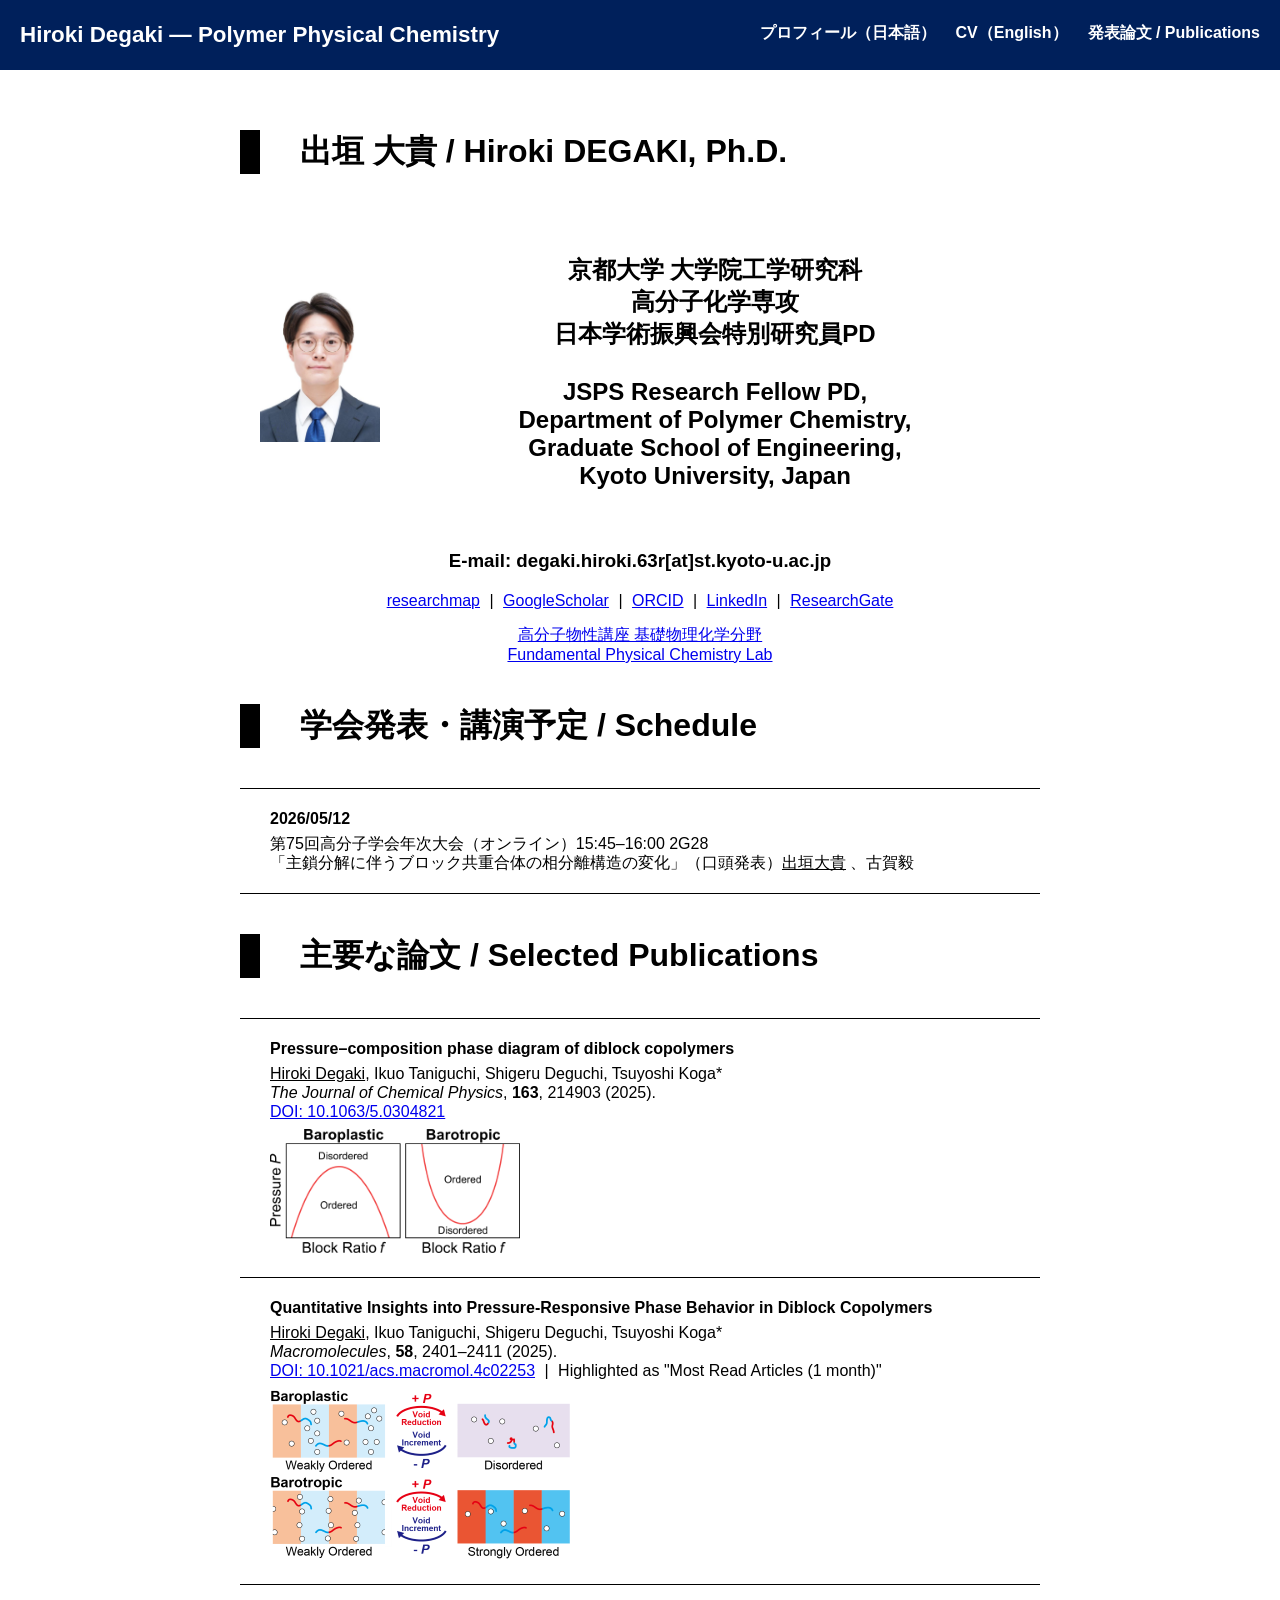
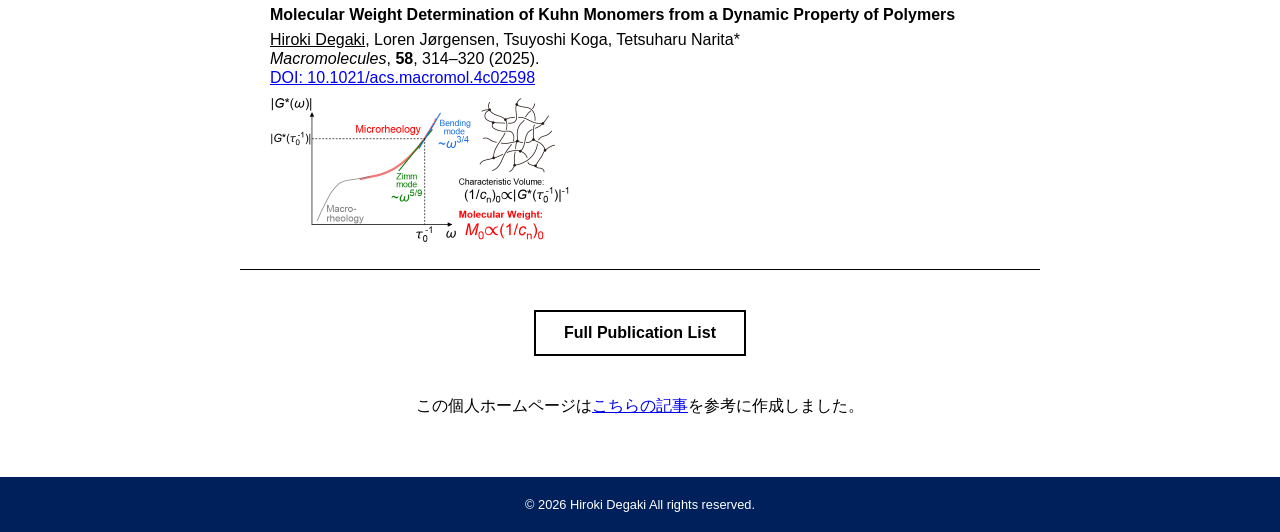
==== index.html @ fa7cbeb3 "Initial commit" ====
<!DOCTYPE html>
<html lang="ja">
  <head>
    <meta charset="UTF-8">
    <meta name="viewport" content="width=device-width, initial-scale=1.0">
    <title>Hiroki Degaki</title>
    <link type="text/css" rel="stylesheet" href="style.css">
  </head>

  <body>
    <header>
      <div class="header_container">
        <a class="logo" href="./index.html">
          Hiroki Degaki &mdash; Polymer Physical Chemistry
        </a>

        <nav class="navigation">
          <ul class="navigation_list">
            <li><a href="./career.html">プロフィール（日本語）</a></li>
            <li><a href="./career_en.html">CV（English）</a></li>
            <!-- <li><a href="./research.html">研究内容 / Research</a></li> -->
            <li><a href="./article.html">発表論文 / Publications</a></li>
            <!-- <li><a href="./education.html">担当科目</a></li> -->
            <!-- <li><a href="./others.html">その他 / Others</a></li> -->
          </ul>
        </nav>
      </div>

      <div class="hamburger" id="hamburger">
        <span class="hamburger_border_top"></span>
        <span class="hamburger_border_center"></span>
        <span class="hamburger_border_bottom"></span>
      </div>

      <div class="background" id="background"></div>
    </header>

    <main>
      <section>
        <h2 class="title">出垣 大貴 / Hiroki DEGAKI, Ph.D.</h2>
        <div class="profile-container">
          <img src="images/me2.jpg" alt="Hiroki Degaki" class="profile-photo">
          <div class="profile-text">
            <h2 class="subtitle">
            京都大学 大学院工学研究科<br>
            高分子化学専攻<br>
            日本学術振興会特別研究員PD<br>
            <br>
            JSPS Research Fellow PD,<br>
            Department of Polymer Chemistry,<br>
            Graduate School of Engineering,<br>
            Kyoto University, Japan
            </h2>
          </div>
        </div>
        <h3 class="subtitle">E-mail: degaki.hiroki.63r[at]st.kyoto-u.ac.jp</h3>
        <p style="text-align: center;">
          <a href="https://researchmap.jp/hirokidegaki" target="_blank" rel="noopener noreferrer">
            researchmap</a>
          <span style="margin: 0 5px;">|</span> 
          <a href="https://scholar.google.com/citations?user=Cggv_30AAAAJ" target="_blank" rel="noopener noreferrer">
            GoogleScholar</a>
          <span style="margin: 0 5px;">|</span> 
          <a href="https://orcid.org/0009-0006-8897-7669" target="_blank" rel="noopener noreferrer">
            ORCID</a>
          <span style="margin: 0 5px;">|</span> 
          <a href="https://www.linkedin.com/in/hiroki-degaki-9a654630b" target="_blank" rel="noopener noreferrer">
            LinkedIn</a>
          <span style="margin: 0 5px;">|</span> 
          <a href="https://www.researchgate.net/profile/Hiroki-Degaki" target="_blank" rel="noopener noreferrer">
            ResearchGate
          </a>
          <br>
          <a href="http://www.phys.polym.kyoto-u.ac.jp" target="_blank" rel="noopener noreferrer"  style="display: inline-block; margin-top: 15px;">
            高分子物性講座 基礎物理化学分野 <br> Fundamental Physical Chemistry Lab
          </a>
        </p>
      </section>
  
      <section>
        <h2 class="title">学会発表・講演予定 / Schedule</h2>
        <ul class="list no-number">
          <li><div class="subject">2026/05/12</div><div>第75回高分子学会年次大会（オンライン）15:45&ndash;16:00 2G28<br>「主鎖分解に伴うブロック共重合体の相分離構造の変化」（口頭発表）</span><span class="underline">出垣大貴</span> 、古賀毅</div></li>
        </ul>
      </section>

      <section>
        <h2 class="title">主要な論文 / Selected Publications</h2>
        <ul class="list no-number">
          <li><div class="subject">Pressure&ndash;composition phase diagram of diblock copolymers</div><div><span class="underline">Hiroki Degaki</span>, Ikuo Taniguchi, Shigeru Deguchi, Tsuyoshi Koga*<br>
          <span class="italic">The Journal of Chemical Physics</span>, <span class="bold">163</span>, 214903 (2025).<br>
          <a href="https://doi.org/10.1063/5.0304821" target="_blank" rel="noopener noreferrer">
          DOI: 10.1063/5.0304821</a><br>
          <img src="article_fig/toc_106350304821.png" alt="Graphical Abstract" style="width: 250px; height: auto; margin-top: 8px;"></div></li>
          <li><div class="subject">Quantitative Insights into Pressure-Responsive Phase Behavior in Diblock Copolymers</div><div><span class="underline">Hiroki Degaki</span>, Ikuo Taniguchi, Shigeru Deguchi, Tsuyoshi Koga*<br>
          <span class="italic">Macromolecules</span>, <span class="bold">58</span>, 2401&ndash;2411 (2025).<br>
          <a href="https://doi.org/10.1021/acs.macromol.4c02253" target="_blank" rel="noopener noreferrer">
          DOI: 10.1021/acs.macromol.4c02253</a>
          <span style="margin: 0 5px;">|</span>
          Highlighted as "Most Read Articles (1 month)"</br>
          <img src="article_fig/toc_1021acsmacromol4c02253.png" alt="Graphical Abstract" style="width: 300px; height: auto; margin-top: 8px;"></div></li>
          <li><div class="subject"> Molecular Weight Determination of Kuhn Monomers from a Dynamic Property of Polymers</div><div><span class="underline">Hiroki Degaki</span>, Loren Jørgensen, Tsuyoshi Koga, Tetsuharu Narita*<br>
          <span class="italic">Macromolecules</span>, <span class="bold">58</span>, 314&ndash;320 (2025).<br>
          <a href="https://doi.org/10.1021/acs.macromol.4c02598" target="_blank" rel="noopener noreferrer">
          DOI: 10.1021/acs.macromol.4c02598</a></br>
          <img src="article_fig/toc_1021acsmacromol4c02598.png" alt="Graphical Abstract" style="width: 300px; height: auto; margin-top: 8px;"></div></li>  
        </ul>
        <div class="button_container">
          <a href="./article.html" class="button">Full Publication List</a>
        </div>
      </section>
      <section>
        <p style="text-align: center;">この個人ホームページは<a href="https://qiita.com/ricelectric/items/183405882b78f4297227" target="_blank" rel="noopener noreferrer">こちらの記事</a>を参考に作成しました。</p>
      </section>
    </main>

    <footer>
      <div class="footer_container">
        <div>
          <!-- <a href="./index.html">
            <h1>出垣 大貴</h1>
            <p>〇〇大学 〇〇学部 〇〇学科</p>
          </a> -->
          <p class="copyright">&copy; 2026 Hiroki Degaki All rights reserved.</p>
        </div>
      </div>
    </footer>

    <script type="text/javascript" src="script.js"></script>
  </body>
</html>
---- style.css ----
/* reset */
* {
  margin: 0;
  padding: 0;
}
html {
  font-size: 100%;
}
body {
  display: flex;
  flex-direction: column;
  align-items: center;
  font-family: 'Helvetica', 'Noto Sans JP', 'Arial', sans-serif;
  background-color: white;
  min-height: 100vh;
}

/* container */
main {
  width: 100%;
  padding-top: 60px;
  padding-bottom: 60px;
  flex-grow: 1;
}
main section {
  max-width: 800px;
  margin-left: auto;
  margin-right: auto;
  padding-left: 20px;
  padding-right: 20px;
}
main section + section {
  padding-top: 40px;
}
.subsection + .subsection {
  padding-top: 20px;
}

/* contents */
.title {
  padding-left: 40px;
  margin-bottom: 40px;
  font-weight: bold;
  font-size: 2rem;
  border-left: 20px solid black;
}
.subtitle {
  margin-top: 40px;
  margin-bottom: 20px;
  text-align: center;
}
.image {
  width: 100%;
  max-width: 400px;
  display: block;
  box-sizing: border-box;
  object-fit: cover;
  aspect-ratio: 16/9;
  margin-top: 20px;
  margin-left: auto;
  margin-right: auto;
  border: 1px solid black;
}

/* header */
header {
  width: 100%;
  position: sticky;
  top: 0;
  z-index: 1;
}
.header_container {
  height: 70px;
  display: flex;
  align-items: center;
  justify-content: space-between;
  background-color: #00205B;
}
.logo {
  display: flex;
  align-items: center;
  height: 100%;
  padding: 0 20px;
  box-sizing: border-box;
  color: #fff;
  font-size: 1.4rem;
  font-weight: 600;
  text-decoration: none;
}
.logo img {
  height: 100%;
}

/* footer */
footer {
  width: 100%;
  display: flex;
  justify-content: center;
  background-color: #00205B;
}
.footer_container {
  padding: 20px 20px 20px;
}
.footer_container a {
  display: block;
  text-decoration: none;
  color: white;
}
.copyright {
  padding-top: 0px;
  font-size: 0.8rem;
  text-align: center;
  color: white;
}

/* google map */
.map {
  width: 100%;
  aspect-ratio: 16/9;
  border: 1px solid black;
  filter: grayscale(1);
}
.map_container {
  padding: 20px;
  border-top: 1px solid black;
}

/* list */
main {
  counter-reset: pub-counter;
}
.list {
  border-bottom: 1px solid black;
  border-top: 1px solid black;
  list-style: none;
}
.list li {
  line-height: 1.2; 
  counter-increment: pub-counter;
  position: relative;
  padding: 20px 20px 20px 30px;
}
.list li::before {
  content: counter(pub-counter) ".";
  position: absolute;
  left: 10px;
  font-weight: bold;
}
/* .list li a {
  display: block;
  color: black;
} */
.list li + li {
  border-top: 1px solid black;
}
.subject {
  font-weight: bold;
  margin-bottom: 6px;
}
.no-number li::before {
  content: none;
}

/* career list */
.career_list {
  list-style: none;       
  padding-left: 0;
}
.career_list li {
  display: grid;
  grid-template-columns: 200px 1fr;
  gap: 10px;
  padding: 0px 10px;
}
.career_list .year {
  width: 200px;           
}
.career_list .event {
  flex-grow: 1;           
}

.career_list_en {
  list-style: none;       
  padding-left: 0;
}
.career_list_en li {
  display: grid;
  grid-template-columns: 120px 1fr;
  gap: 0px;
  padding: 0px 10px;
}
.career_list_en .year {
  width: 120px;           
}
.career_list_en .event {
  flex-grow: 1;           
}

/* button */
.button {
  width: 160px;
  padding: 12px 24px;
  font-weight: bolder;
  text-decoration: none;
  text-align: center;
  cursor: pointer;
  border: 2px solid black;
  color: black;
  display: block;
  transition: 0.3s;
}
.button:hover {
  background-color: black;
  color: white;
}
.button_container {
  display: flex;
  justify-content: center;
  margin-top: 40px;
  width: 100%;
}

/* font representation */
.underline {
  text-decoration: underline;
}
.bold {
  font-weight: bold;
}
.italic {
  font-style: italic;
}

/* profile box */
.profile-container {
  display: flex;
  align-items: center;
  gap: 10px;
  margin: 0px 0;
}

.profile-photo {
  width: 120px;
  height: auto;
  margin-left: 20px;
}

.profile-text {
  flex: 1;
}

@media only screen and (max-width: 900px) {
  html {
    font-size: 80%;
  }

  .header_container {
    height: 72px;
  }
  .logo {
    padding: 10px;
  }

  .navigation {
    position: fixed;
    top: 0;
    right: -320px;
    width: 300px;
    height: 100vh;
    padding-top: 100px;
    background-color: white;
    transition: 0.5s;
    z-index: 3;
  }
  .navigation_list {
    list-style: none;
  }
  .navigation_list li a {
    display: block;
    margin: 40px;
    padding-left: 40px;
    border-left: 20px solid black;
    text-decoration: none;
    font-weight: bold;
    font-size: 1.6rem;
    color: black;
  }
  .hamburger {
    display: flex;
    flex-direction: column;
    justify-content: center;
    align-items: center;
    position: absolute;
    right: 10px;
    top: 10px;
    width: 40px;
    height: 40px;
    padding: 10px;
    box-sizing: border-box;
    cursor: pointer;
    z-index: 4;
  }
  .hamburger span {
    width: 20px;
    height: 2px;
    transition: 0.5s;
    background-color: white;
  }
  .hamburger_border_top {
    margin-bottom: 5px;
  }
  .hamburger_border_bottom {
    margin-top: 5px;
  }
  .background {
    position: fixed;
    left: 0;
    top: 0;
    width: 100vw;
    height: 100vh;
    cursor: pointer;
    visibility: hidden;
    background-color: black;
    transition: 0.5s;
    opacity: 0;
    z-index: 2;
  }

  /* when the navigation is opened */
  .navigation_open .navigation {
    right: 0;
  }
  .navigation_open .background {
    visibility: visible;
    opacity: 0.5;
  }
  .navigation_open .hamburger span {
    background-color: black;
  }
  .navigation_open .hamburger_border_top {
    transform: rotate(45deg);
    margin-bottom: -2px;
  }
  .navigation_open .hamburger_border_center {
    width: 0;
  }
  .navigation_open .hamburger_border_bottom {
    transform: rotate(-45deg);
    margin-top: -2px;
  }
}

@media only screen and (min-width: 900px) {
  .navigation {
    padding: 10px;
  }
  .navigation_list {
    display: flex;
    list-style: none;
  }
  .navigation_list li a {
    padding: 10px;
    text-decoration: none;
    text-align: center;
    font-weight: bold;
    display: block;
    border-bottom: 4px solid transparent;
    transition: 0.3s;
    color: white;
  }
  .navigation_list li a:hover {
    border-bottom: 4px solid white;
  }
}
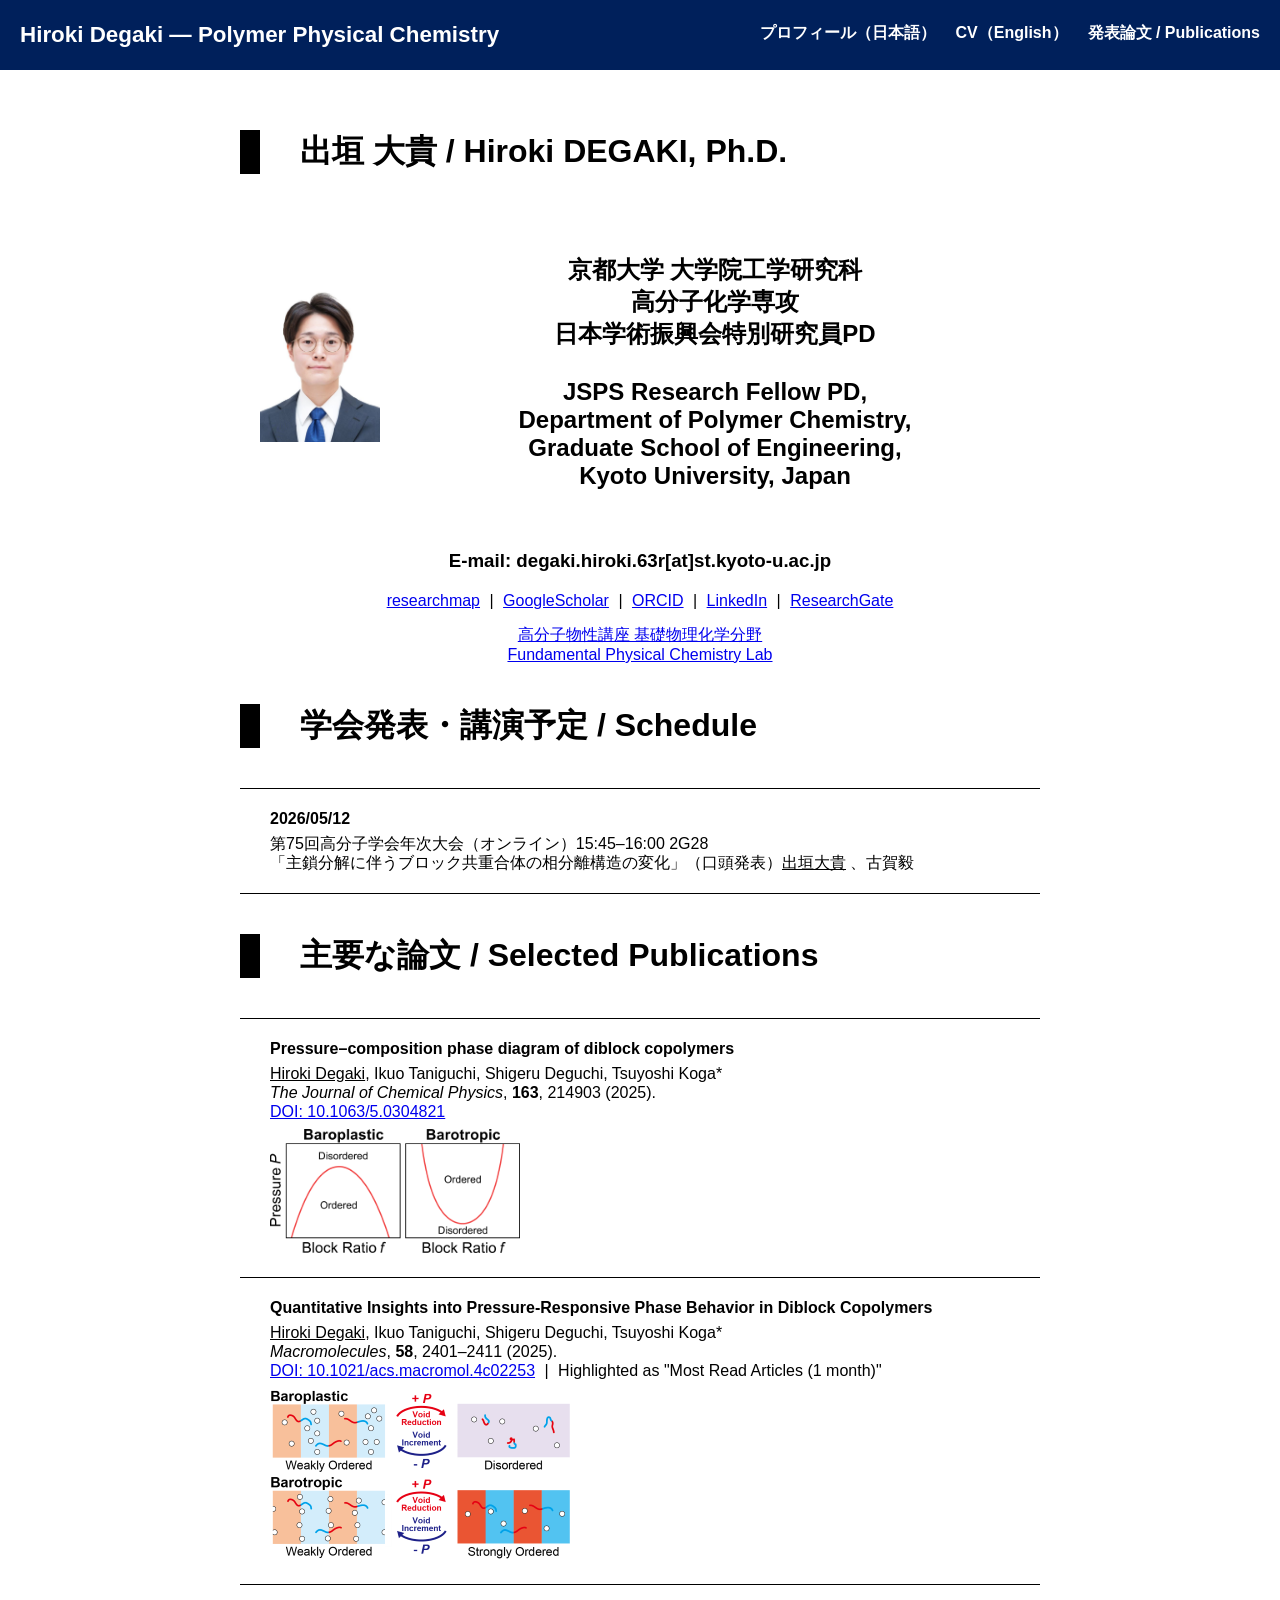
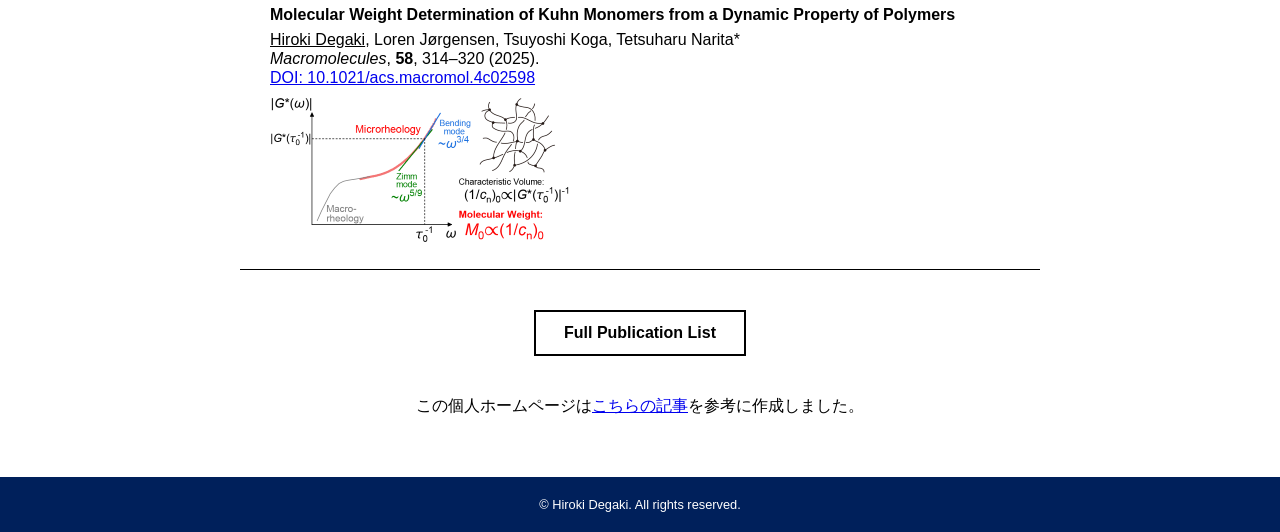
==== commit 595a4f3e: "Update website" ====
--- a/index.html
+++ b/index.html
@@ -121,7 +121,7 @@
             <h1>出垣 大貴</h1>
             <p>〇〇大学 〇〇学部 〇〇学科</p>
           </a> -->
-          <p class="copyright">&copy; 2026 Hiroki Degaki All rights reserved.</p>
+          <p class="copyright">&copy; Hiroki Degaki. All rights reserved.</p>
         </div>
       </div>
     </footer>
--- a/style.css
+++ b/style.css
@@ -168,31 +168,15 @@
 }
 .career_list li {
   display: grid;
-  grid-template-columns: 200px 1fr;
+  grid-template-columns: 110px 1fr;
   gap: 10px;
   padding: 0px 10px;
+  margin: 10px 0;
 }
 .career_list .year {
-  width: 200px;           
+  width: 110px;           
 }
 .career_list .event {
-  flex-grow: 1;           
-}
-
-.career_list_en {
-  list-style: none;       
-  padding-left: 0;
-}
-.career_list_en li {
-  display: grid;
-  grid-template-columns: 120px 1fr;
-  gap: 0px;
-  padding: 0px 10px;
-}
-.career_list_en .year {
-  width: 120px;           
-}
-.career_list_en .event {
   flex-grow: 1;           
 }
 
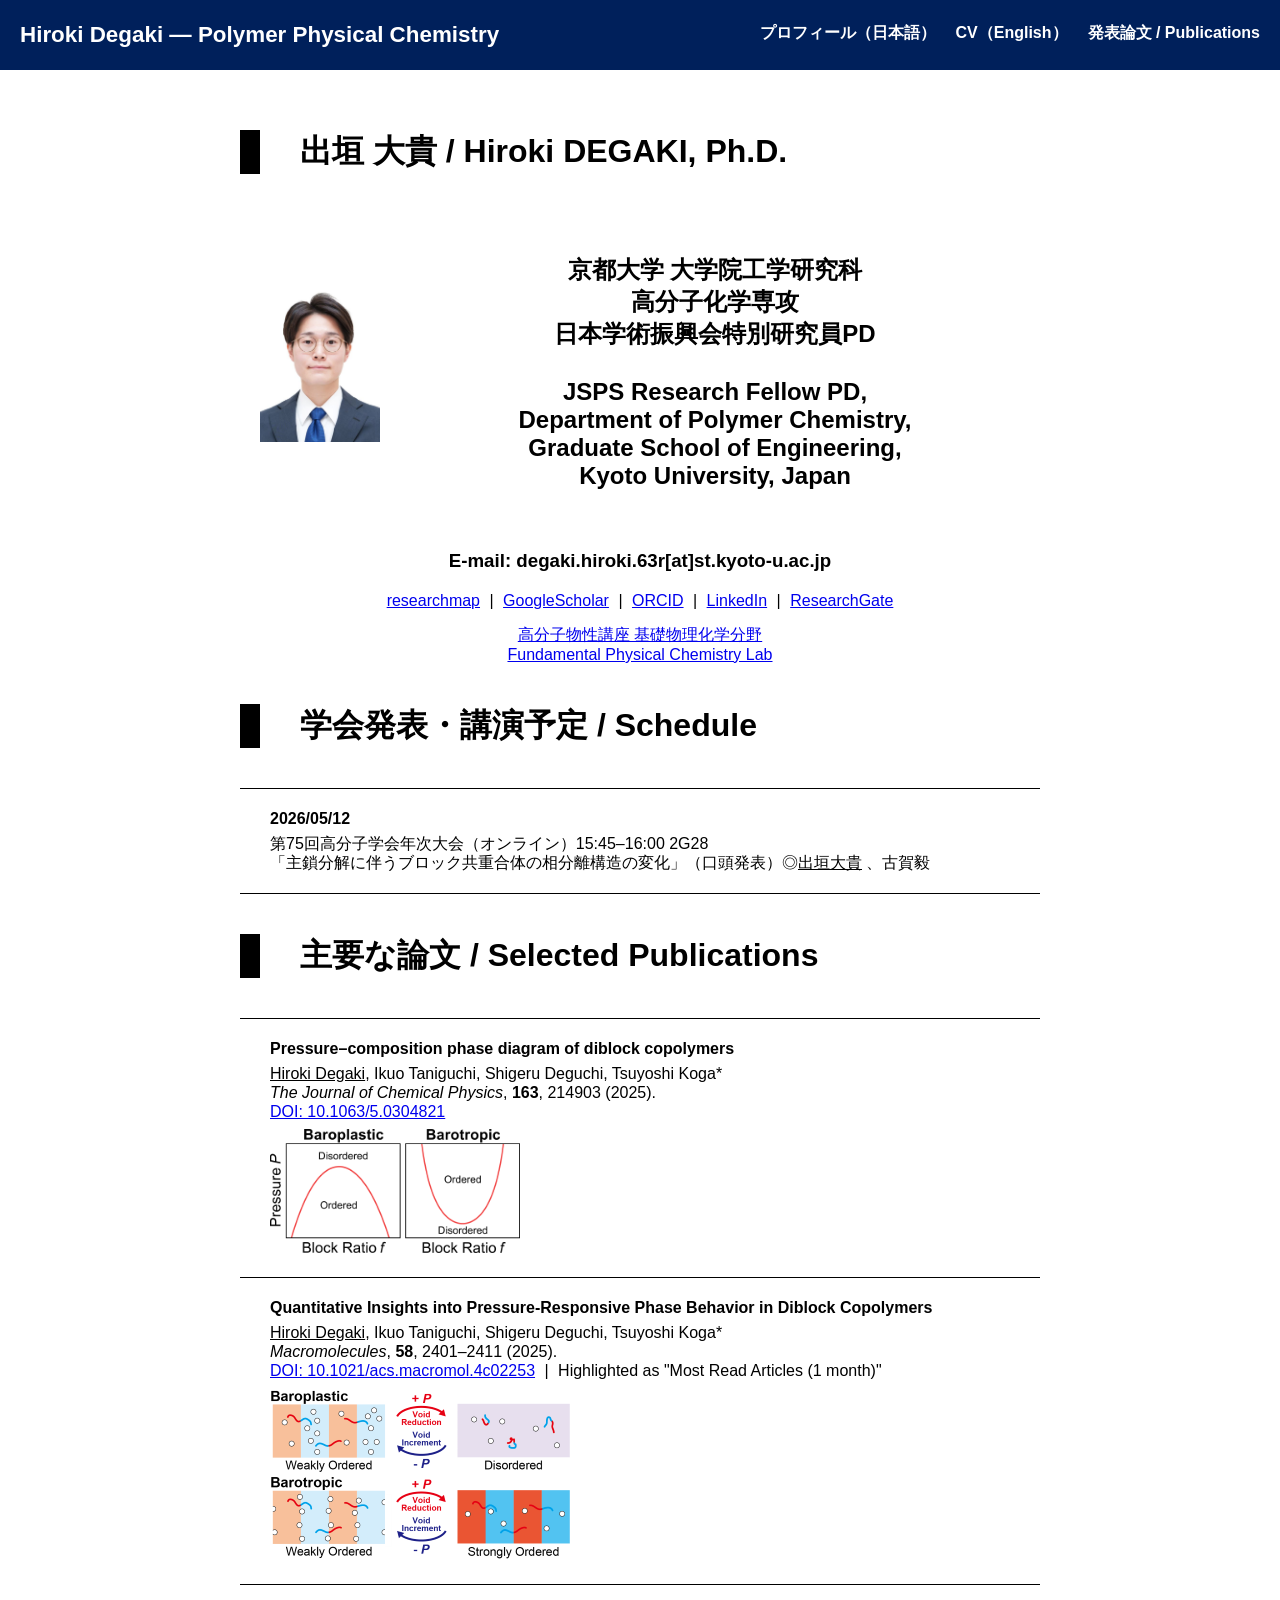
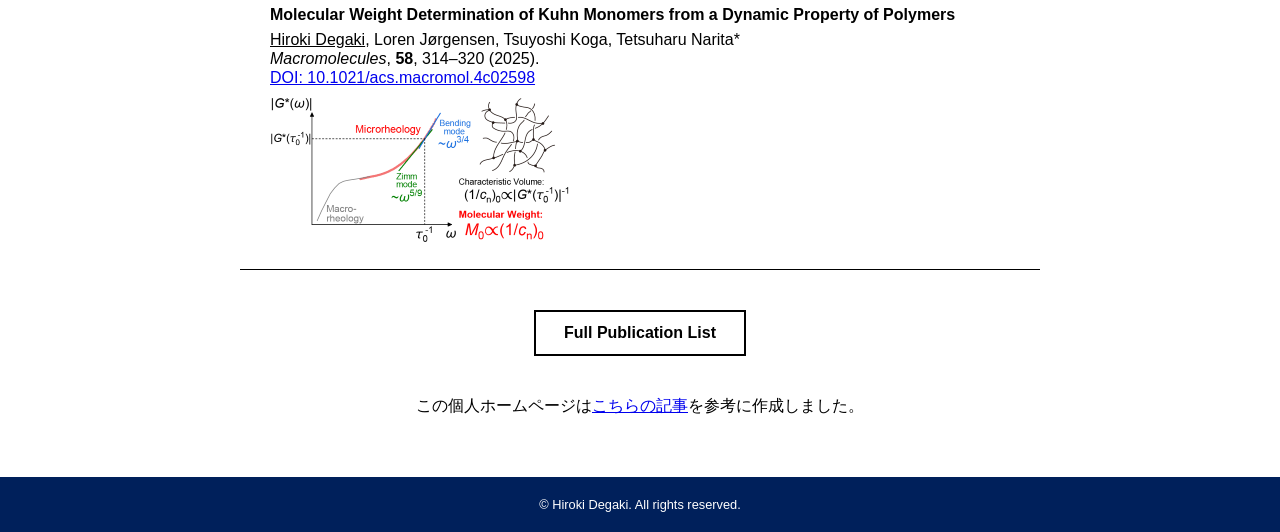
==== commit 35523111: "Update website" ====
--- a/index.html
+++ b/index.html
@@ -6,6 +6,16 @@
     <title>Hiroki Degaki</title>
     <link type="text/css" rel="stylesheet" href="style.css">
   </head>
+
+  <!-- Google tag (gtag.js) -->
+<script async src="https://www.googletagmanager.com/gtag/js?id=G-ENTL5PSVN2"></script>
+<script>
+  window.dataLayer = window.dataLayer || [];
+  function gtag(){dataLayer.push(arguments);}
+  gtag('js', new Date());
+
+  gtag('config', 'G-ENTL5PSVN2');
+</script>
 
   <body>
     <header>
@@ -80,7 +90,7 @@
       <section>
         <h2 class="title">学会発表・講演予定 / Schedule</h2>
         <ul class="list no-number">
-          <li><div class="subject">2026/05/12</div><div>第75回高分子学会年次大会（オンライン）15:45&ndash;16:00 2G28<br>「主鎖分解に伴うブロック共重合体の相分離構造の変化」（口頭発表）</span><span class="underline">出垣大貴</span> 、古賀毅</div></li>
+          <li><div class="subject">2026/05/12</div><div>第75回高分子学会年次大会（オンライン）15:45&ndash;16:00 2G28<br>「主鎖分解に伴うブロック共重合体の相分離構造の変化」（口頭発表）</span>◎<span class="underline">出垣大貴</span> 、古賀毅</div></li>
         </ul>
       </section>
 
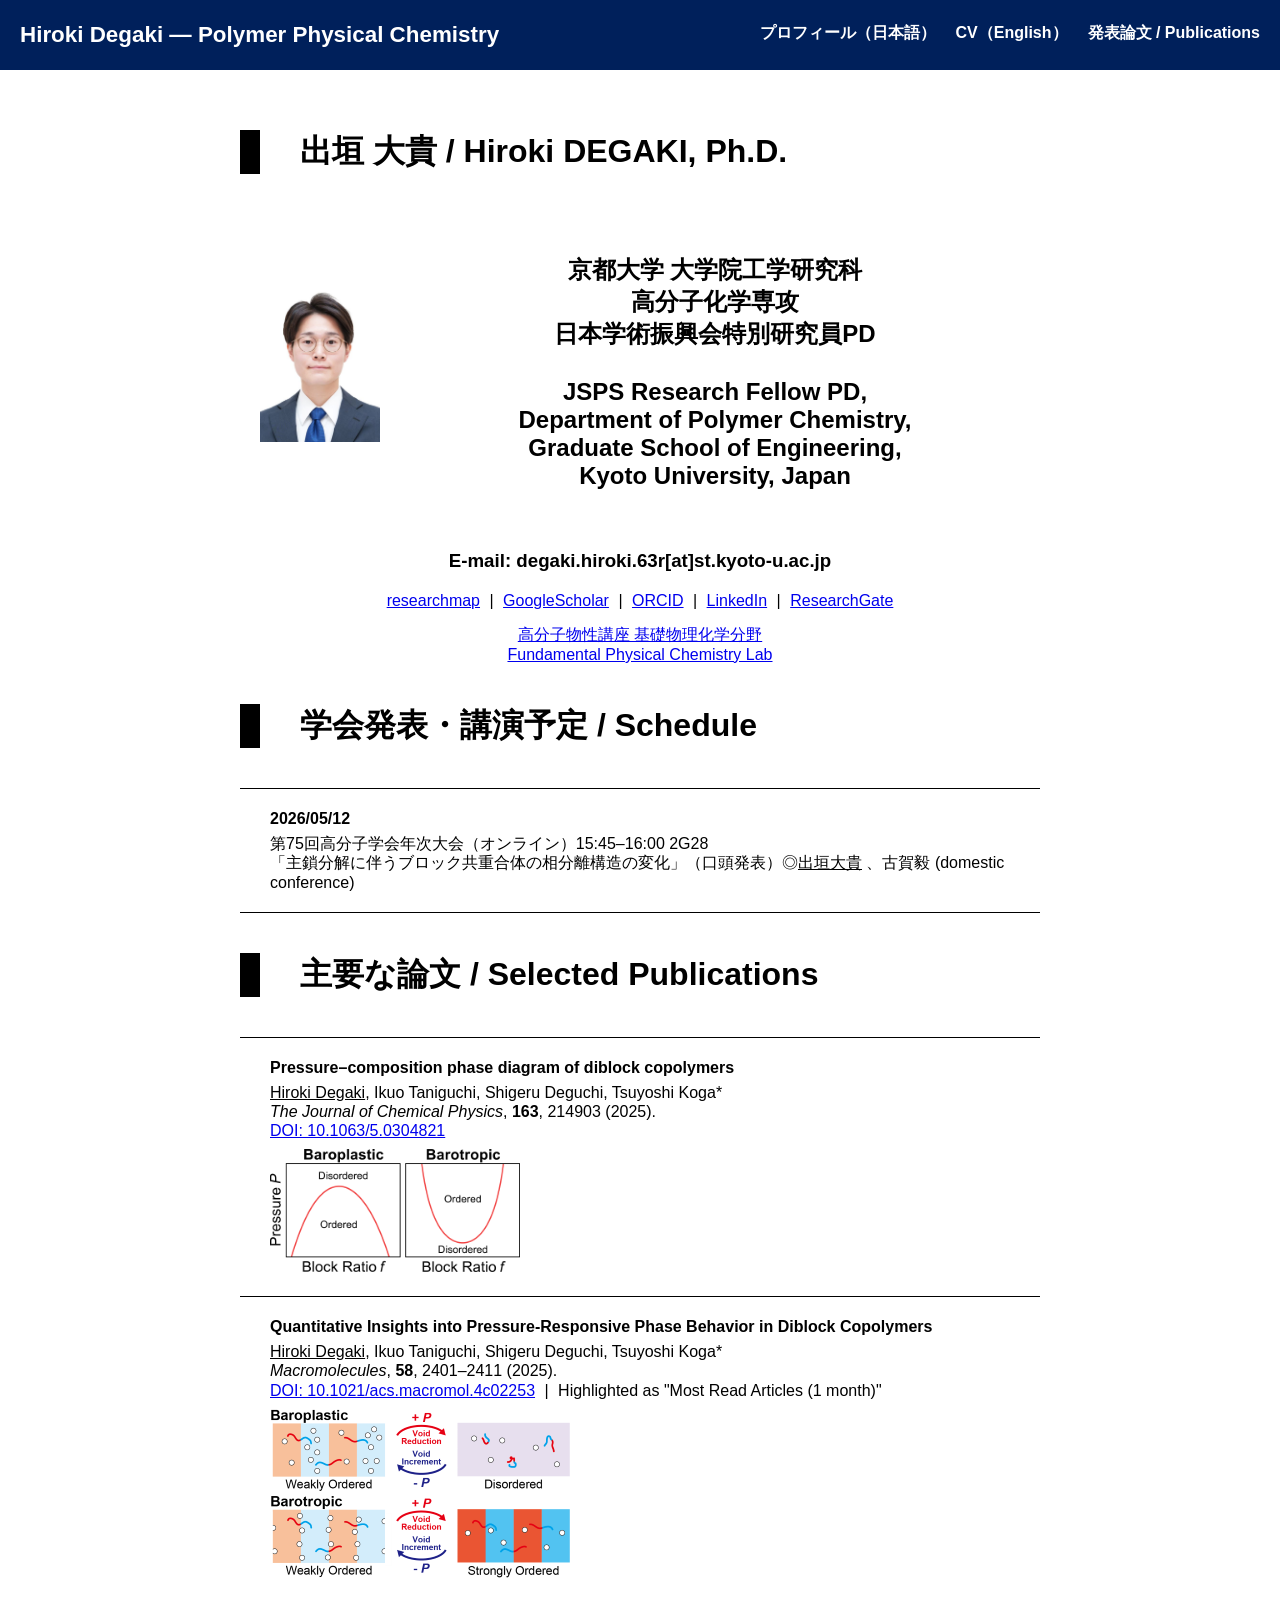
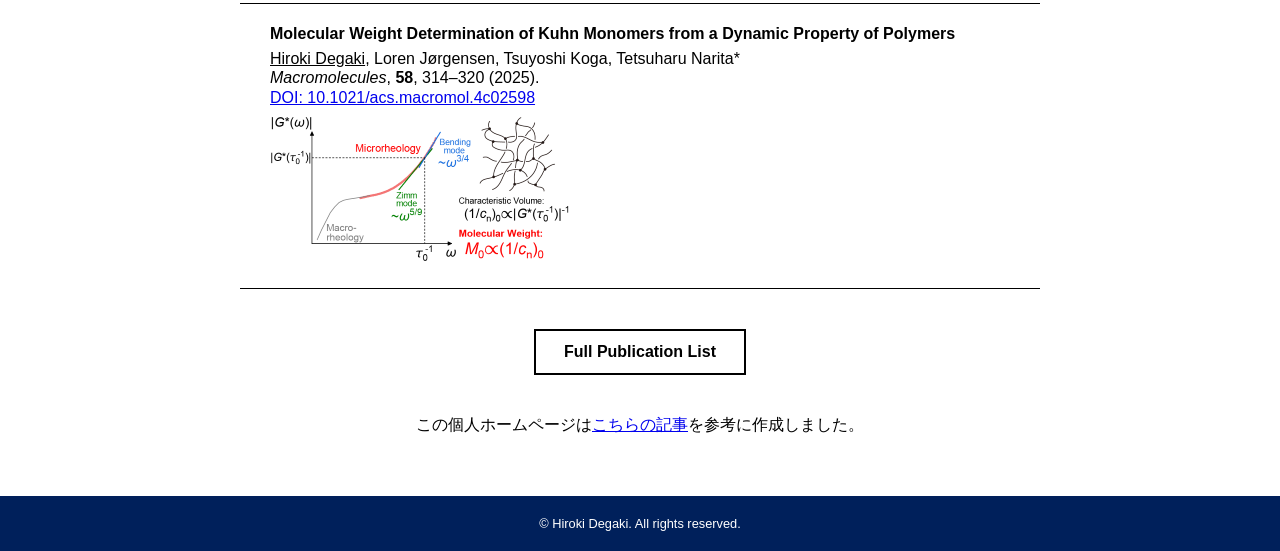
==== commit e58a3851: "Update website" ====
--- a/index.html
+++ b/index.html
@@ -3,7 +3,7 @@
   <head>
     <meta charset="UTF-8">
     <meta name="viewport" content="width=device-width, initial-scale=1.0">
-    <title>Hiroki Degaki</title>
+    <title>Hiroki Degaki Personal Website</title>
     <link type="text/css" rel="stylesheet" href="style.css">
   </head>
 
@@ -90,7 +90,7 @@
       <section>
         <h2 class="title">学会発表・講演予定 / Schedule</h2>
         <ul class="list no-number">
-          <li><div class="subject">2026/05/12</div><div>第75回高分子学会年次大会（オンライン）15:45&ndash;16:00 2G28<br>「主鎖分解に伴うブロック共重合体の相分離構造の変化」（口頭発表）</span>◎<span class="underline">出垣大貴</span> 、古賀毅</div></li>
+          <li><div class="subject">2026/05/12</div><div>第75回高分子学会年次大会（オンライン）15:45&ndash;16:00 2G28<br>「主鎖分解に伴うブロック共重合体の相分離構造の変化」（口頭発表）</span>◎<span class="underline">出垣大貴</span> 、古賀毅 (domestic conference)</div></li>
         </ul>
       </section>
 
